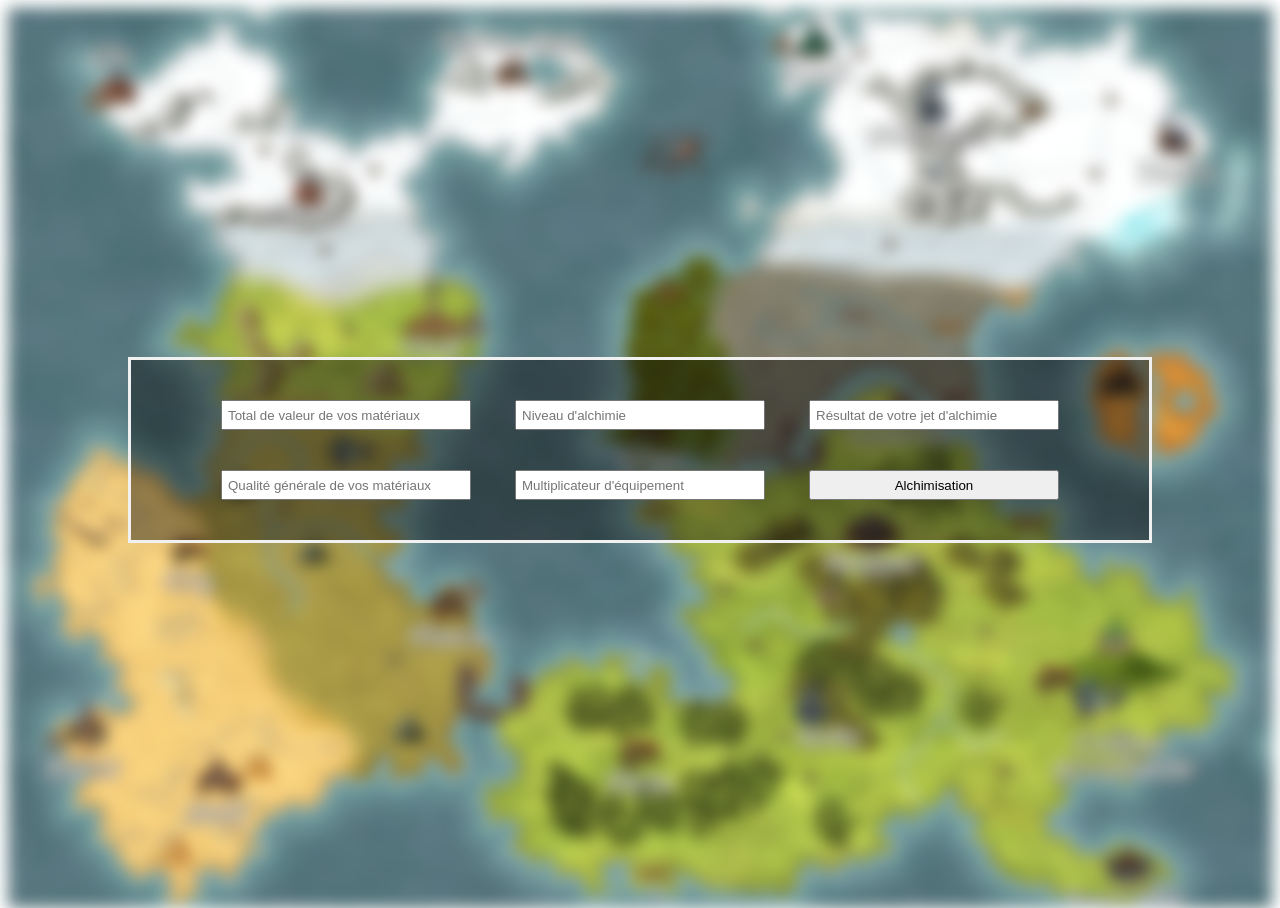
==== index.html @ 16edca73 "Rename Index.html to index.html" ====
<!DOCTYPE html>
<html lang="fr">
<head>
    <link rel="stylesheet" href="ok.css">
</head>
<body>
    <div class="background"></div>
    <div class="bg-text">
        <audio id="audio" src="audio/alchimie.mp3" autoplay loop></audio>
        <script>
            var audio = document.getElementById("audio");
            audio.volume = 0.015;
        </script>
        <input class="input" id="valeur" type="number" min="1" max="20" name="Valeur" required
        placeholder="Total de valeur de vos matériaux">

        <input class="input" id="niveau" type="number" min="0" max="3" name="Niveau" required
        placeholder="Niveau d'alchimie">

        <input class="input" id="de"  type="number" min="1" max="100" name="Dé" required
        placeholder="Résultat de votre jet d'alchimie">

        <input class="input" id="qualite" type="number" min="1" max="5" name="Qualité" required
        placeholder="Qualité générale de vos matériaux">

        <input class="input" id="equipement" type="number" step="0.5" min="1" max="2" name="Equipement" required
        placeholder="Multiplicateur d'équipement">

        <input class="input" id="submit" type="submit" name="Submit"
        value="Alchimisation">
    </div>
</body>
</html>
---- ok.css ----
body, html {
    height: 100%;
  }
  
  * {
    box-sizing: border-box;
  }

.input {
    padding: 5px;
    height: 30px;
    width: 15%;
    min-width: 250px;
    margin: 20px;
}

.background {
    background-image: url(img/Dragon\ quest\ saison\ 2\ \(2\).jpg);
    filter: blur(8px);
    -webkit-filter: blur(8px);
    height: 100%;
    background-position: center;
    background-repeat: no-repeat;
    background-size: cover;
  }

.bg-text {
    background-color: rgb(0,0,0); /* Fallback color */
    background-color: rgba(0,0,0, 0.4); /* Black w/opacity/see-through */
    color: white;
    font-weight: bold;
    border: 3px solid #f1f1f1;
    position: absolute;
    top: 50%;
    left: 50%;
    transform: translate(-50%, -50%);
    z-index: 2;
    width: 80%;
    padding: 20px;
    text-align: center;
  }
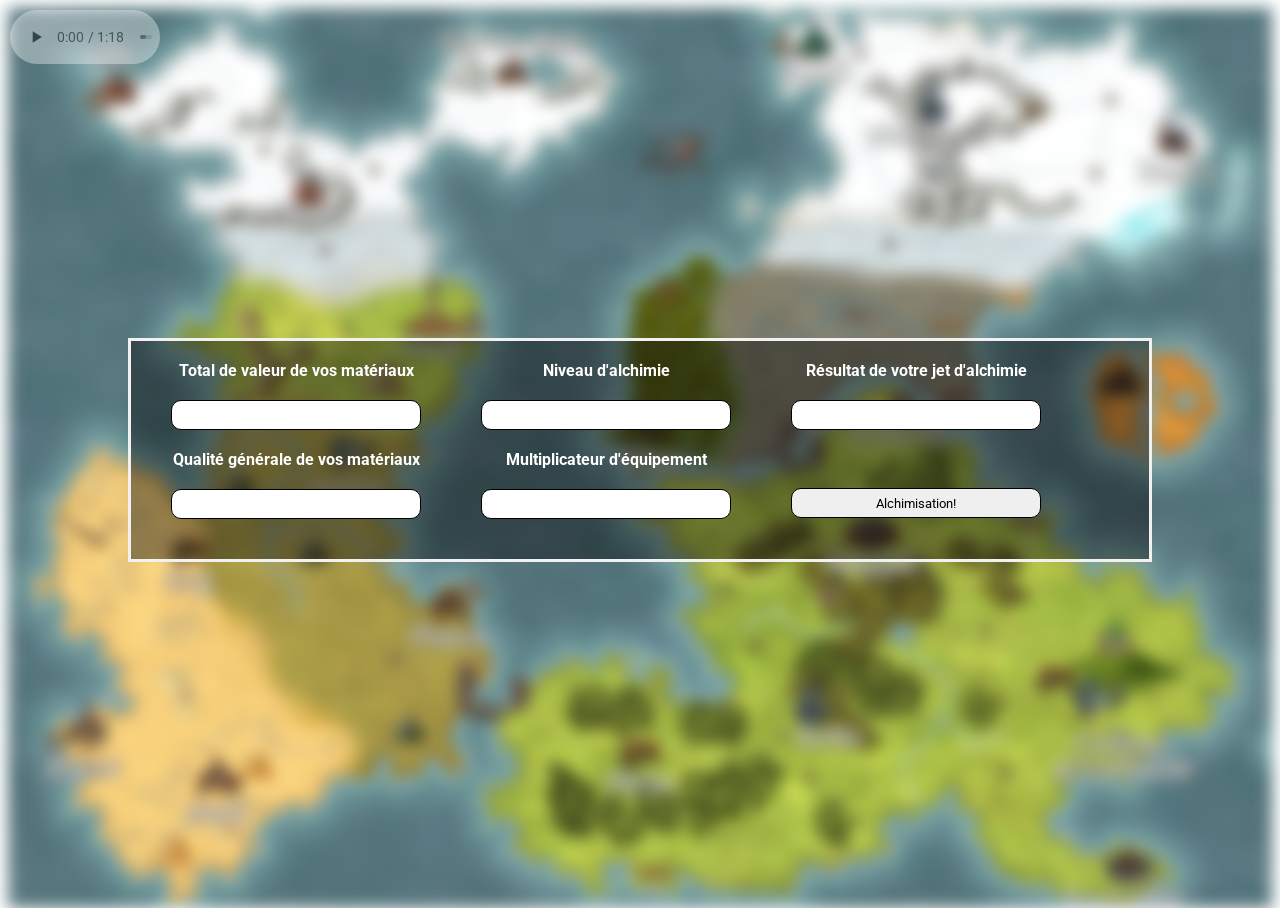
==== commit f0578d1f: "Rename Index.html to index.html" ====
--- a/index.html
+++ b/index.html
@@ -1,33 +1,43 @@
 <!DOCTYPE html>
 <html lang="fr">
 <head>
+    <title>Alchimie!</title>
     <link rel="stylesheet" href="ok.css">
+    <link rel="preconnect" href="https://fonts.gstatic.com">
+    <link href="https://fonts.googleapis.com/css2?family=Roboto:wght@300&display=swap" rel="stylesheet">
 </head>
 <body>
+    <audio class="music" id="audio" src="audio/alchimie.mp3" autoplay loop controls></audio>
     <div class="background"></div>
     <div class="bg-text">
-        <audio id="audio" src="audio/alchimie.mp3" autoplay loop></audio>
         <script>
             var audio = document.getElementById("audio");
             audio.volume = 0.015;
         </script>
-        <input class="input" id="valeur" type="number" min="1" max="20" name="Valeur" required
-        placeholder="Total de valeur de vos matériaux">
-
-        <input class="input" id="niveau" type="number" min="0" max="3" name="Niveau" required
-        placeholder="Niveau d'alchimie">
-
-        <input class="input" id="de"  type="number" min="1" max="100" name="Dé" required
-        placeholder="Résultat de votre jet d'alchimie">
-
-        <input class="input" id="qualite" type="number" min="1" max="5" name="Qualité" required
-        placeholder="Qualité générale de vos matériaux">
-
-        <input class="input" id="equipement" type="number" step="0.5" min="1" max="2" name="Equipement" required
-        placeholder="Multiplicateur d'équipement">
-
-        <input class="input" id="submit" type="submit" name="Submit"
-        value="Alchimisation">
+        <div style="float:left;margin-right:20px;">
+            <label for="valeur" style="display: inline-block;">Total de valeur de vos matériaux</label>
+            <input class="input" id="valeur" type="number" min="1" max="20" name="Valeur" required>
+        </div>
+        <div style="float:left;margin-right:20px;">
+            <label for="niveau" style="display: inline-block;">Niveau d'alchimie</label>
+            <input class="input" id="niveau" type="number" min="0" max="3" name="Niveau" required>
+        </div>
+        <div style="float:left;margin-right:20px;">
+            <label for="de" style="display: inline-block;">Résultat de votre jet d'alchimie</label>
+            <input class="input" id="de"  type="number" min="1" max="100" name="Dé" required>
+        </div>
+        <div style="float:left;margin-right:20px;">
+            <label for="qualite" style="display: inline-block;">Qualité générale de vos matériaux</label>
+            <input class="input" id="qualite" type="number" min="1" max="5" name="Qualité" required>
+        </div>
+        <div style="float:left;margin-right:20px;">
+            <label for="equipement" style="display: inline-block;">Multiplicateur d'équipement</label>
+            <input class="input" id="equipement" type="number" step="0.5" min="1" max="2" name="Equipement" required>
+        </div>
+        <div style="float:left;margin-right:20px; margin-top: 18px;">
+        <input class="input" id="submit" type="submit" name="Submit" value="Alchimisation!">
+        </div>
     </div>
 </body>
 </html>
+
--- a/ok.css
+++ b/ok.css
@@ -6,15 +6,29 @@
     box-sizing: border-box;
   }
 
+  input, label {
+    display:block;
+    font-family: 'Roboto', sans-serif;
+}
+
 .input {
+    font-weight: normal;
     padding: 5px;
     height: 30px;
     width: 15%;
     min-width: 250px;
     margin: 20px;
+    outline: none;
+    border-radius: 10px;
+    border: 1px black solid;
 }
 
-.background {
+.input:focus {
+    box-shadow: 0px 0px 5px 2px lightgrey;
+}
+
+
+.background:not(.music) {
     background-image: url(img/Dragon\ quest\ saison\ 2\ \(2\).jpg);
     filter: blur(8px);
     -webkit-filter: blur(8px);
@@ -38,4 +52,16 @@
     width: 80%;
     padding: 20px;
     text-align: center;
-  }+  }
+
+  .music {
+      display: block;
+      width: 150px;
+      outline: none;
+      opacity: 0.4;
+      position: absolute;
+      top: 10px;
+      left: 10px;
+      z-index: 5;
+  } 
+  
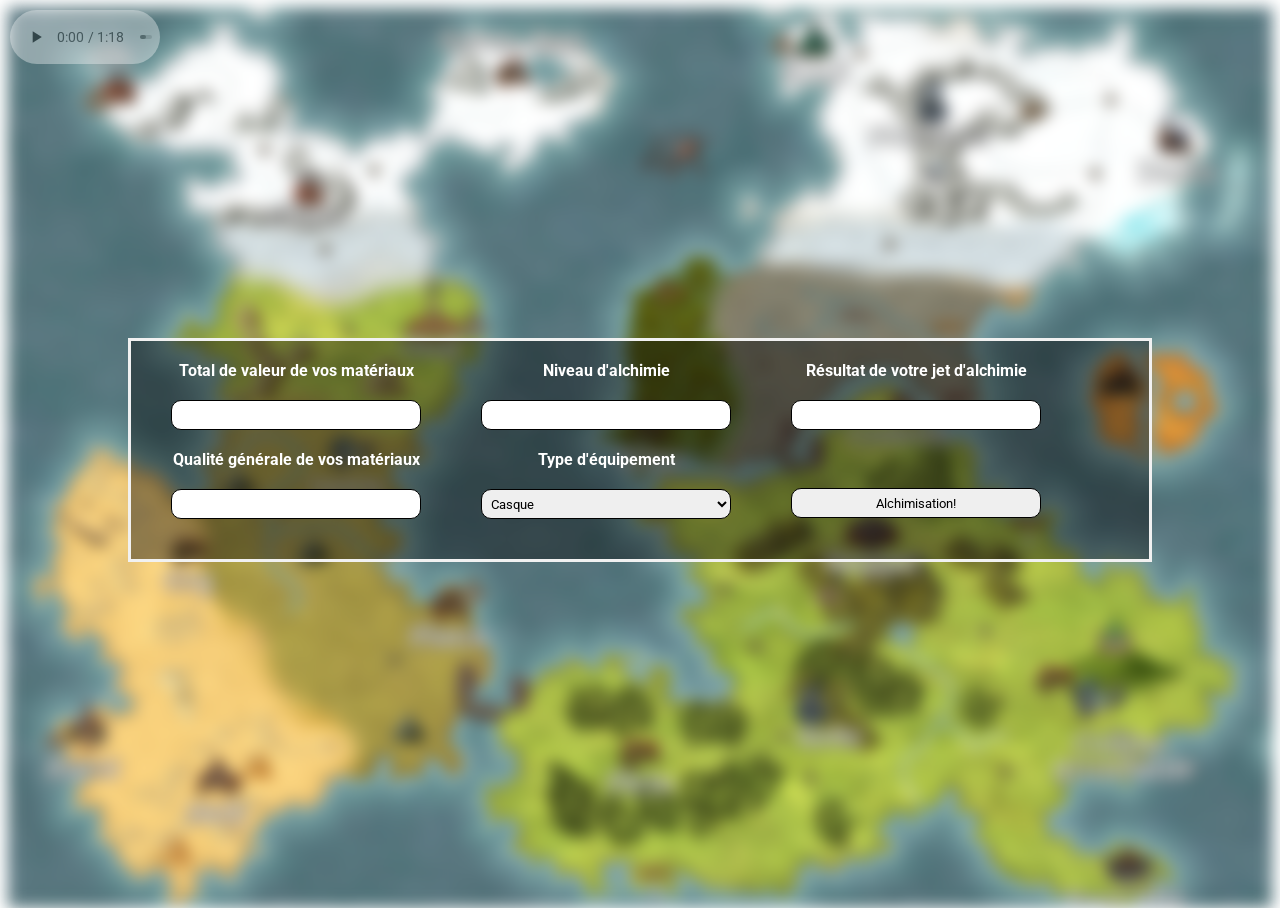
==== commit 4b40a3ec: "Update index.html" ====
--- a/index.html
+++ b/index.html
@@ -31,13 +31,20 @@
             <input class="input" id="qualite" type="number" min="1" max="5" name="Qualité" required>
         </div>
         <div style="float:left;margin-right:20px;">
-            <label for="equipement" style="display: inline-block;">Multiplicateur d'équipement</label>
-            <input class="input" id="equipement" type="number" step="0.5" min="1" max="2" name="Equipement" required>
+            <label for="equipement" style="display: inline-block;">Type d'équipement</label>
+            <select class="input" id="equipement" type="list" step="0.5" min="1" max="2" name="Equipement" required>
+                <option value="Casque">Casque</option>
+                <option value="Plastron">Plastron</option>
+                <option value="Gants">Gants</option>
+                <option value="Chaussures">Chaussures</option>
+                <option value="Accessoire">Accessoire</option>
+                <option value="Arme/bouclier">Arme/bouclier</option>
+            </select>
         </div>
-        <div style="float:left;margin-right:20px; margin-top: 18px;">
-        <input class="input" id="submit" type="submit" name="Submit" value="Alchimisation!">
+        <div style="float: left; margin-top: 18px;">
+            <input class="input" id="submit" type="submit" name="Submit" value="Alchimisation!" style="display: inline-block;">
         </div>
     </div>
+    
 </body>
 </html>
-
--- a/ok.css
+++ b/ok.css
@@ -6,12 +6,12 @@
     box-sizing: border-box;
   }
 
-  input, label {
+  input, label, select {
     display:block;
     font-family: 'Roboto', sans-serif;
 }
 
-.input {
+.input, select {
     font-weight: normal;
     padding: 5px;
     height: 30px;
@@ -64,4 +64,4 @@
       left: 10px;
       z-index: 5;
   } 
-  +  
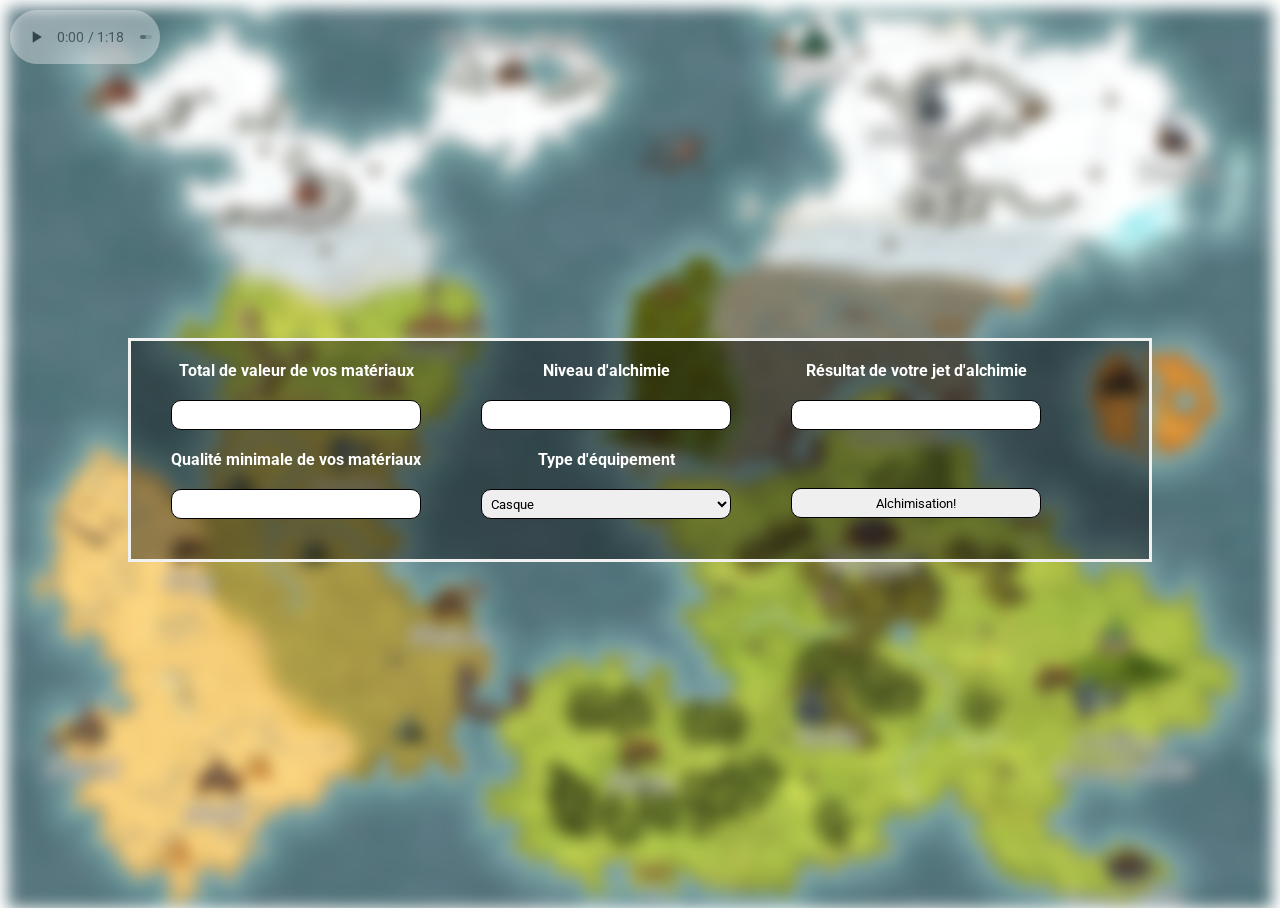
==== commit bdfb37fc: "Update index.html" ====
--- a/index.html
+++ b/index.html
@@ -27,7 +27,7 @@
             <input class="input" id="de"  type="number" min="1" max="100" name="Dé" required>
         </div>
         <div style="float:left;margin-right:20px;">
-            <label for="qualite" style="display: inline-block;">Qualité générale de vos matériaux</label>
+            <label for="qualite" style="display: inline-block;">Qualité minimale de vos matériaux</label>
             <input class="input" id="qualite" type="number" min="1" max="5" name="Qualité" required>
         </div>
         <div style="float:left;margin-right:20px;">
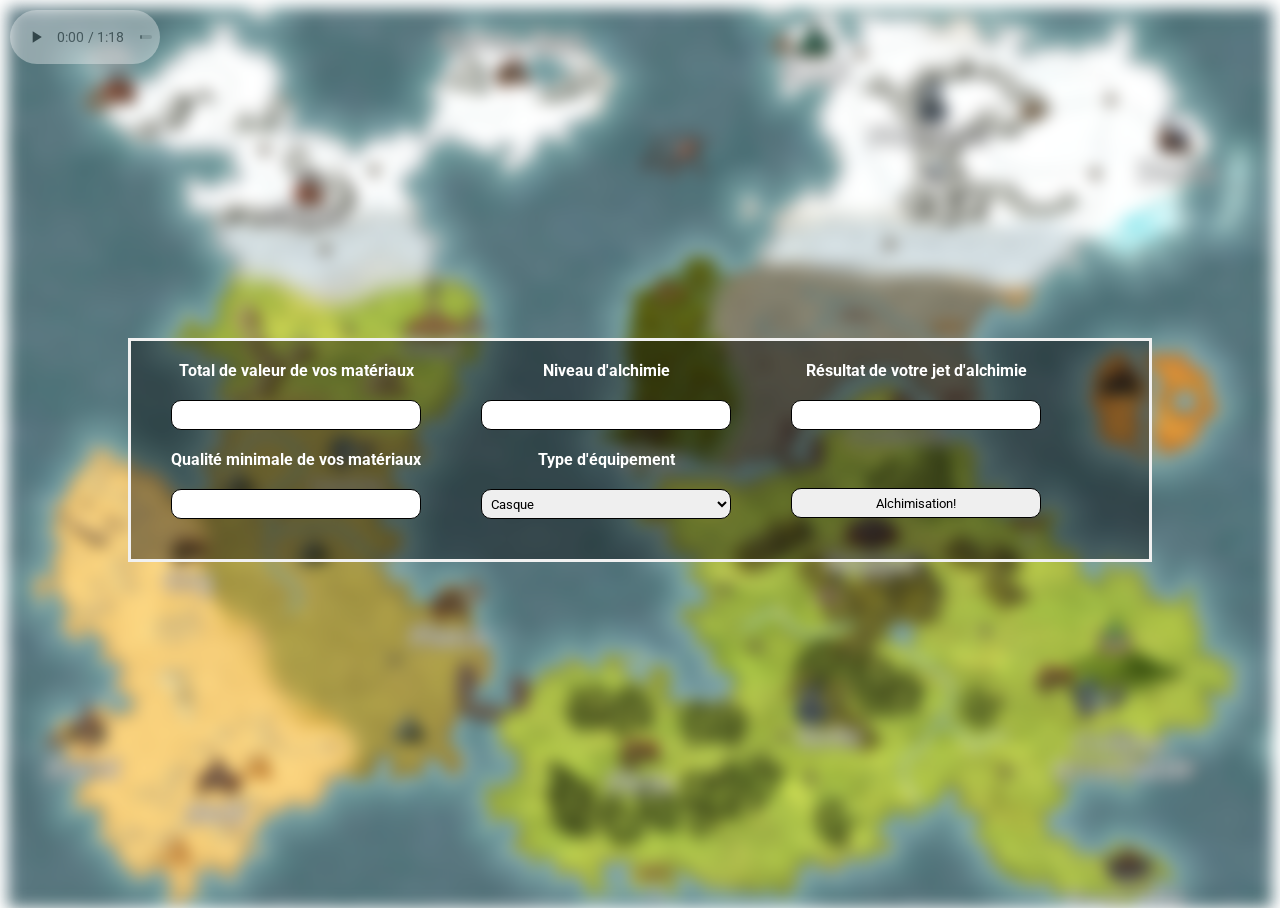
==== commit cf4c1cc0: "Update index.html" ====
--- a/index.html
+++ b/index.html
@@ -10,6 +10,7 @@
     <audio class="music" id="audio" src="audio/alchimie.mp3" autoplay loop controls></audio>
     <div class="background"></div>
     <div class="bg-text">
+        <script src="app.js"></script>
         <script>
             var audio = document.getElementById("audio");
             audio.volume = 0.015;
